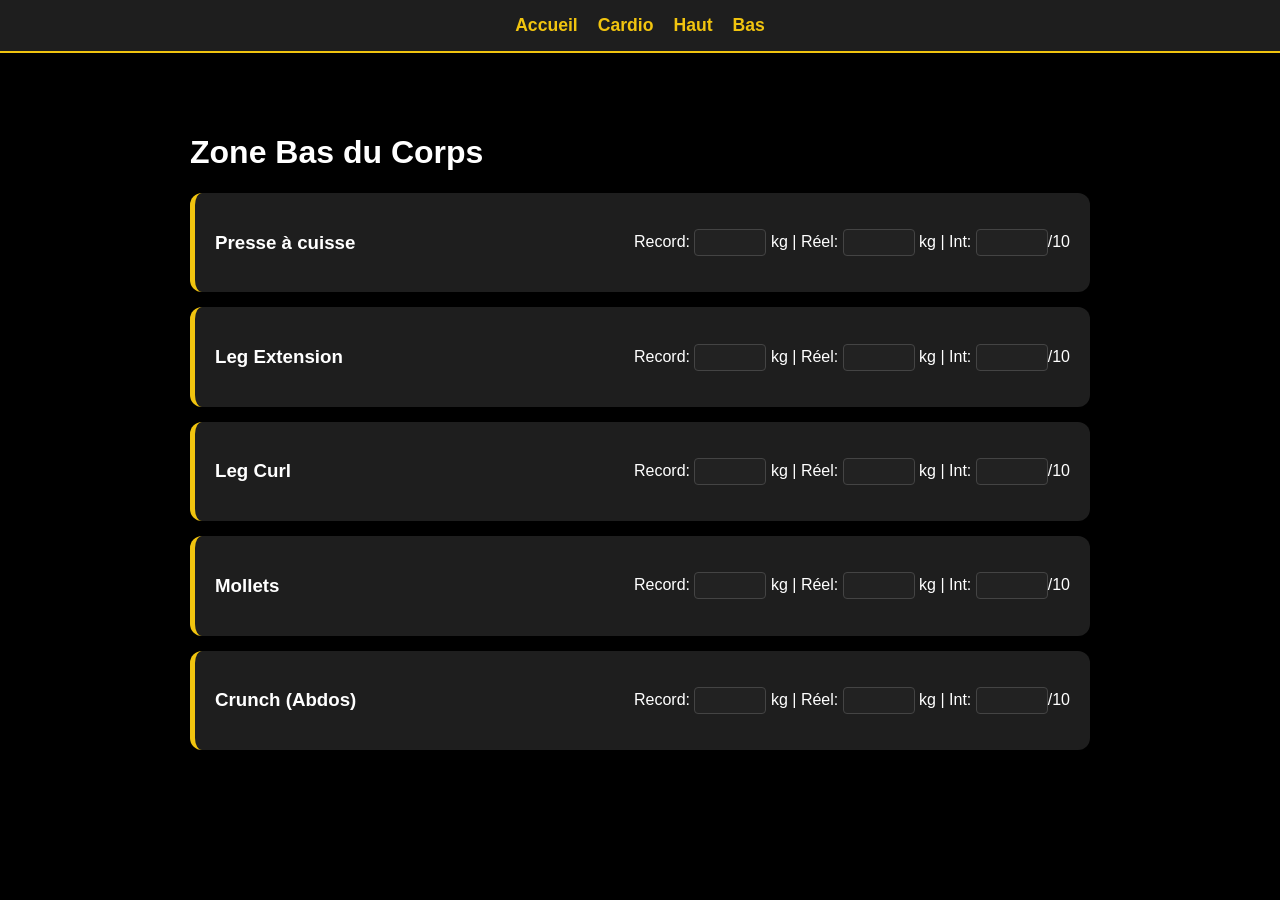
==== bas.html @ 9aebad84 "Intégration complète machines" ====
<!DOCTYPE html>
<html lang="fr">
<head>
    <meta charset="UTF-8">
    <link rel="stylesheet" href="style.css">
    <title>Bas du Corps - Salle 100</title>
</head>
<body>
    <nav>
        <a href="index.html">Accueil</a>
        <a href="cardio.html">Cardio</a>
        <a href="haut.html">Haut</a>
        <a href="bas.html">Bas</a>
    </nav>

    <div class="container">
        <h1>Zone Bas du Corps</h1>
        <div class="card"><h3>Presse à cuisse</h3><p>Record: <input type="number" class="input-charge"> kg | Réel: <input type="number" class="input-charge"> kg | Int: <input type="number" class="input-charge">/10</p></div>
        <div class="card"><h3>Leg Extension</h3><p>Record: <input type="number" class="input-charge"> kg | Réel: <input type="number" class="input-charge"> kg | Int: <input type="number" class="input-charge">/10</p></div>
        <div class="card"><h3>Leg Curl</h3><p>Record: <input type="number" class="input-charge"> kg | Réel: <input type="number" class="input-charge"> kg | Int: <input type="number" class="input-charge">/10</p></div>
        <div class="card"><h3>Mollets</h3><p>Record: <input type="number" class="input-charge"> kg | Réel: <input type="number" class="input-charge"> kg | Int: <input type="number" class="input-charge">/10</p></div>
        <div class="card"><h3>Crunch (Abdos)</h3><p>Record: <input type="number" class="input-charge"> kg | Réel: <input type="number" class="input-charge"> kg | Int: <input type="number" class="input-charge">/10</p></div>
    </div>
    <script src="script.js"></script>
</body>
</html>
---- style.css ----
/* Base */
body { margin: 0; font-family: 'Segoe UI', sans-serif; background-color: #000; color: #fff; }

/* Navigation */
nav { 
    background: #1e1e1e; padding: 15px; display: flex; justify-content: center; gap: 20px; 
    border-bottom: 2px solid #f1c40f; position: sticky; top: 0; 
}
nav a { color: #f1c40f; text-decoration: none; font-weight: bold; font-size: 1.1rem; }
nav a:hover { color: #fff; }

/* Hero et Conteneur */
.hero { height: 100vh; background: url('fond.jpg') no-repeat center center/cover; display: flex; align-items: center; justify-content: center; }
.overlay { background: rgba(0, 0, 0, 0.6); width: 100%; height: 100%; display: flex; align-items: center; justify-content: center; text-align: center; }
header h1 { font-size: 3rem; color: #f1c40f; margin-bottom: 10px; }

.container { padding: 40px; max-width: 900px; margin: 20px auto; }

/* Nouvelles Cartes Visuelles */
.card { 
    background: #1e1e1e; padding: 20px; border-radius: 12px; margin-bottom: 15px; 
    border-left: 5px solid #f1c40f; display: flex; justify-content: space-between; align-items: center;
}

/* Inputs existants */
.input-charge { width: 60px; background: #222; border: 1px solid #444; color: #f1c40f; text-align: center; padding: 5px; border-radius: 4px; }
button { padding: 15px 30px; font-size: 1.2rem; background: transparent; border: 2px solid #f1c40f; color: #f1c40f; cursor: pointer; transition: 0.3s; }
button:hover { background: #f1c40f; color: #000; }
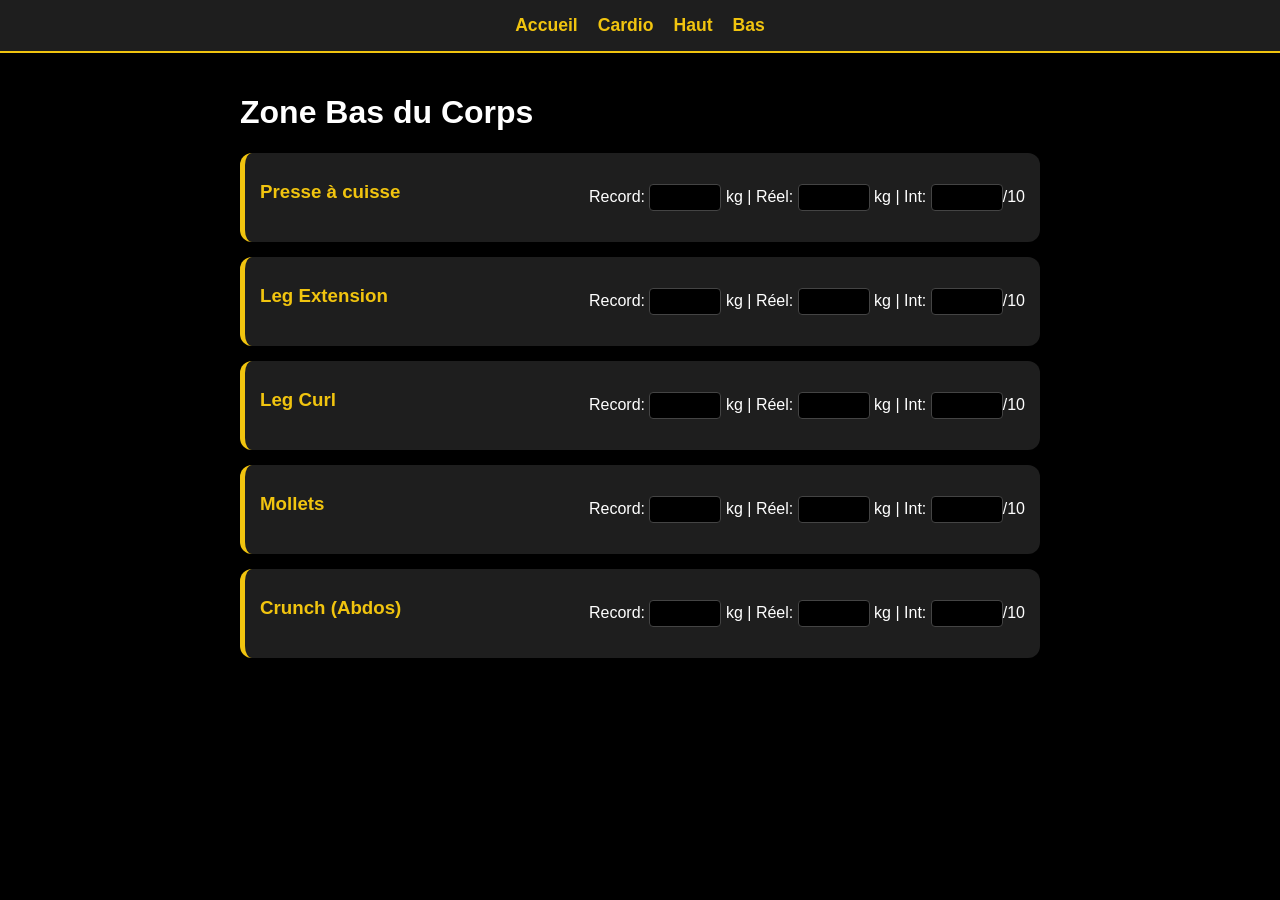
==== commit 1e116e26: "Séparation accueil et programme" ====
--- a/bas.html
+++ b/bas.html
@@ -7,7 +7,7 @@
 </head>
 <body>
     <nav>
-        <a href="index.html">Accueil</a>
+        <a href="dashboard.html">Accueil</a>
         <a href="cardio.html">Cardio</a>
         <a href="haut.html">Haut</a>
         <a href="bas.html">Bas</a>
--- a/style.css
+++ b/style.css
@@ -1,4 +1,4 @@
-/* Base */
+/* Style global */
 body { margin: 0; font-family: 'Segoe UI', sans-serif; background-color: #000; color: #fff; }
 
 /* Navigation */
@@ -7,22 +7,41 @@
     border-bottom: 2px solid #f1c40f; position: sticky; top: 0; 
 }
 nav a { color: #f1c40f; text-decoration: none; font-weight: bold; font-size: 1.1rem; }
-nav a:hover { color: #fff; }
 
-/* Hero et Conteneur */
-.hero { height: 100vh; background: url('fond.jpg') no-repeat center center/cover; display: flex; align-items: center; justify-content: center; }
-.overlay { background: rgba(0, 0, 0, 0.6); width: 100%; height: 100%; display: flex; align-items: center; justify-content: center; text-align: center; }
-header h1 { font-size: 3rem; color: #f1c40f; margin-bottom: 10px; }
+/* Conteneur */
+.container { padding: 20px; max-width: 800px; margin: 0 auto; }
 
-.container { padding: 40px; max-width: 900px; margin: 20px auto; }
-
-/* Nouvelles Cartes Visuelles */
+/* Cartes (Le design que tu veux) */
 .card { 
-    background: #1e1e1e; padding: 20px; border-radius: 12px; margin-bottom: 15px; 
-    border-left: 5px solid #f1c40f; display: flex; justify-content: space-between; align-items: center;
+    background: #1e1e1e; 
+    padding: 15px; 
+    border-radius: 12px; 
+    margin-bottom: 15px; 
+    border-left: 5px solid #f1c40f; 
+    display: flex; 
+    flex-direction: column;
 }
 
-/* Inputs existants */
-.input-charge { width: 60px; background: #222; border: 1px solid #444; color: #f1c40f; text-align: center; padding: 5px; border-radius: 4px; }
-button { padding: 15px 30px; font-size: 1.2rem; background: transparent; border: 2px solid #f1c40f; color: #f1c40f; cursor: pointer; transition: 0.3s; }
-button:hover { background: #f1c40f; color: #000; }+/* Ajustement pour que le texte et les inputs soient bien placés */
+h3 { margin: 0 0 10px 0; color: #f1c40f; }
+.input-charge { 
+    width: 60px; background: #000; border: 1px solid #444; 
+    color: #f1c40f; text-align: center; padding: 5px; border-radius: 4px; 
+}
+
+/* Responsivité (pour que ça soit beau sur téléphone) */
+@media (min-width: 600px) {
+    .card { flex-direction: row; justify-content: space-between; align-items: center; }
+}
+.row {
+    display: flex;
+    justify-content: space-between;
+    margin-top: 10px;
+    font-size: 0.9rem;
+}
+.row span {
+    display: flex;
+    flex-direction: column;
+    align-items: center;
+    gap: 5px;
+}
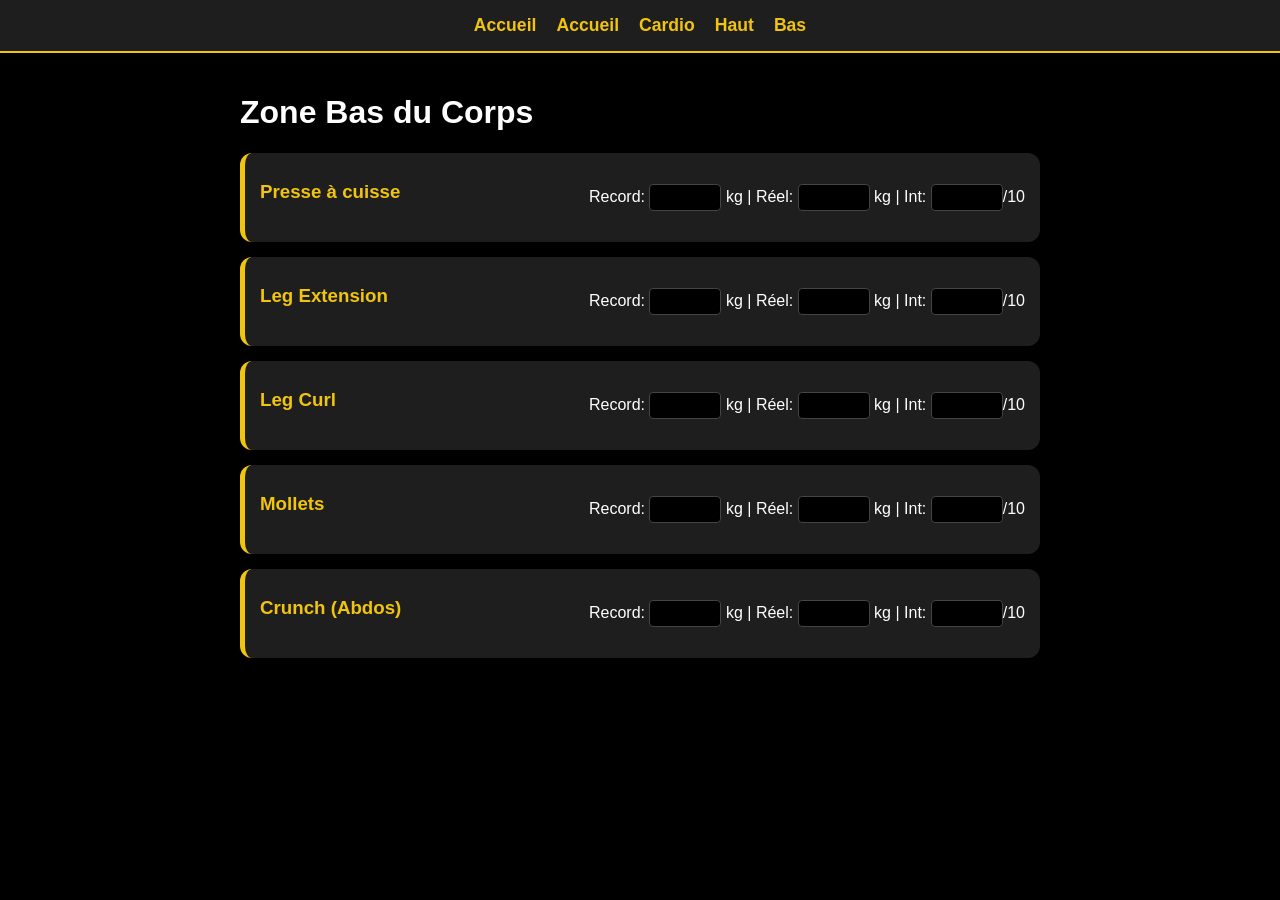
==== commit 2da23544: "Correction finale structure et navigation" ====
--- a/bas.html
+++ b/bas.html
@@ -7,6 +7,7 @@
 </head>
 <body>
     <nav>
+        <a href="index.html">Accueil</a>
         <a href="dashboard.html">Accueil</a>
         <a href="cardio.html">Cardio</a>
         <a href="haut.html">Haut</a>
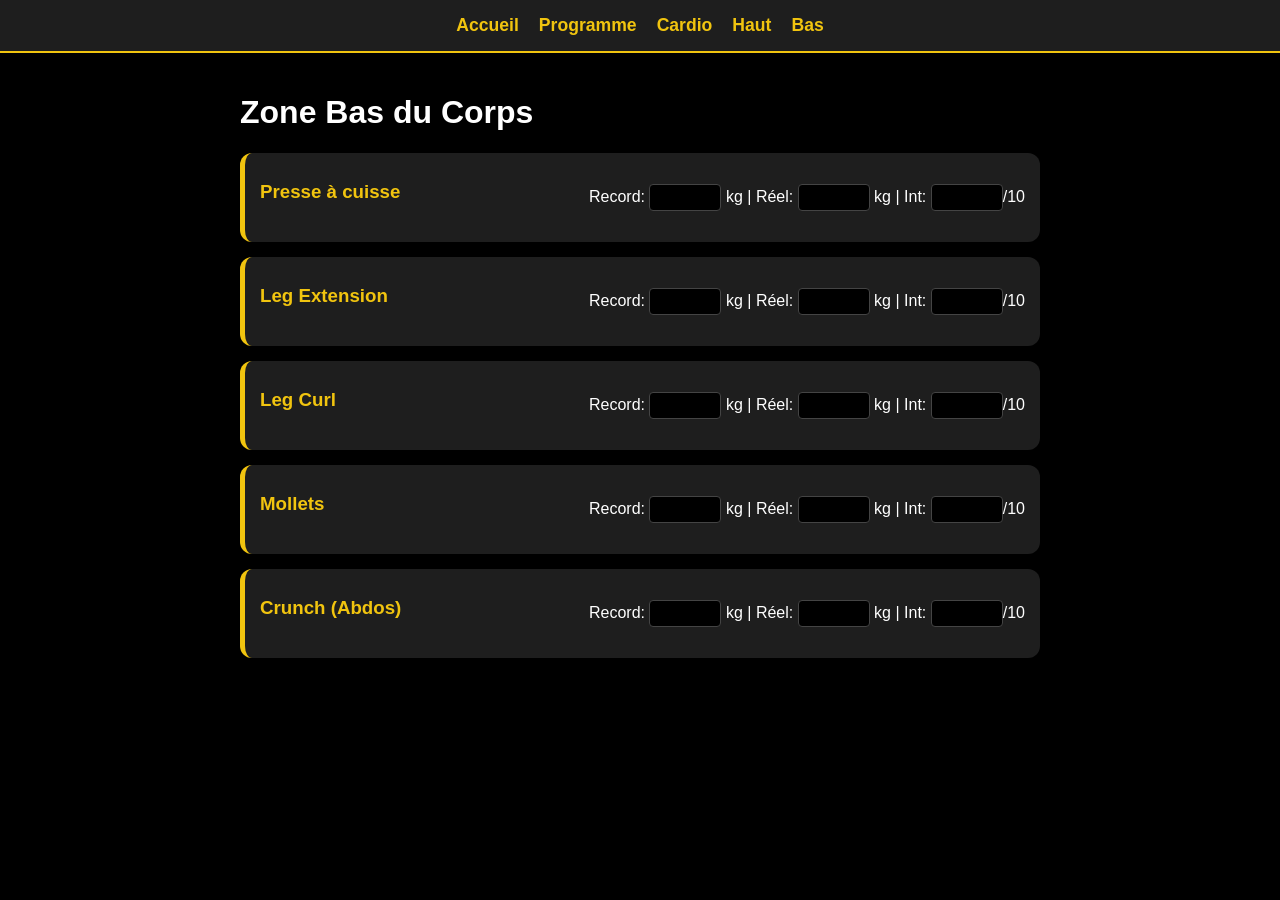
==== commit 4133a532: "Nettoyage du menu de navigation" ====
--- a/bas.html
+++ b/bas.html
@@ -7,9 +7,7 @@
 </head>
 <body>
     <nav>
-        <a href="index.html">Accueil</a>
-        <a href="dashboard.html">Accueil</a>
-        <a href="cardio.html">Cardio</a>
+        <a href="index.html">Accueil</a> <a href="dashboard.html">Programme</a> <a href="cardio.html">Cardio</a>
         <a href="haut.html">Haut</a>
         <a href="bas.html">Bas</a>
     </nav>
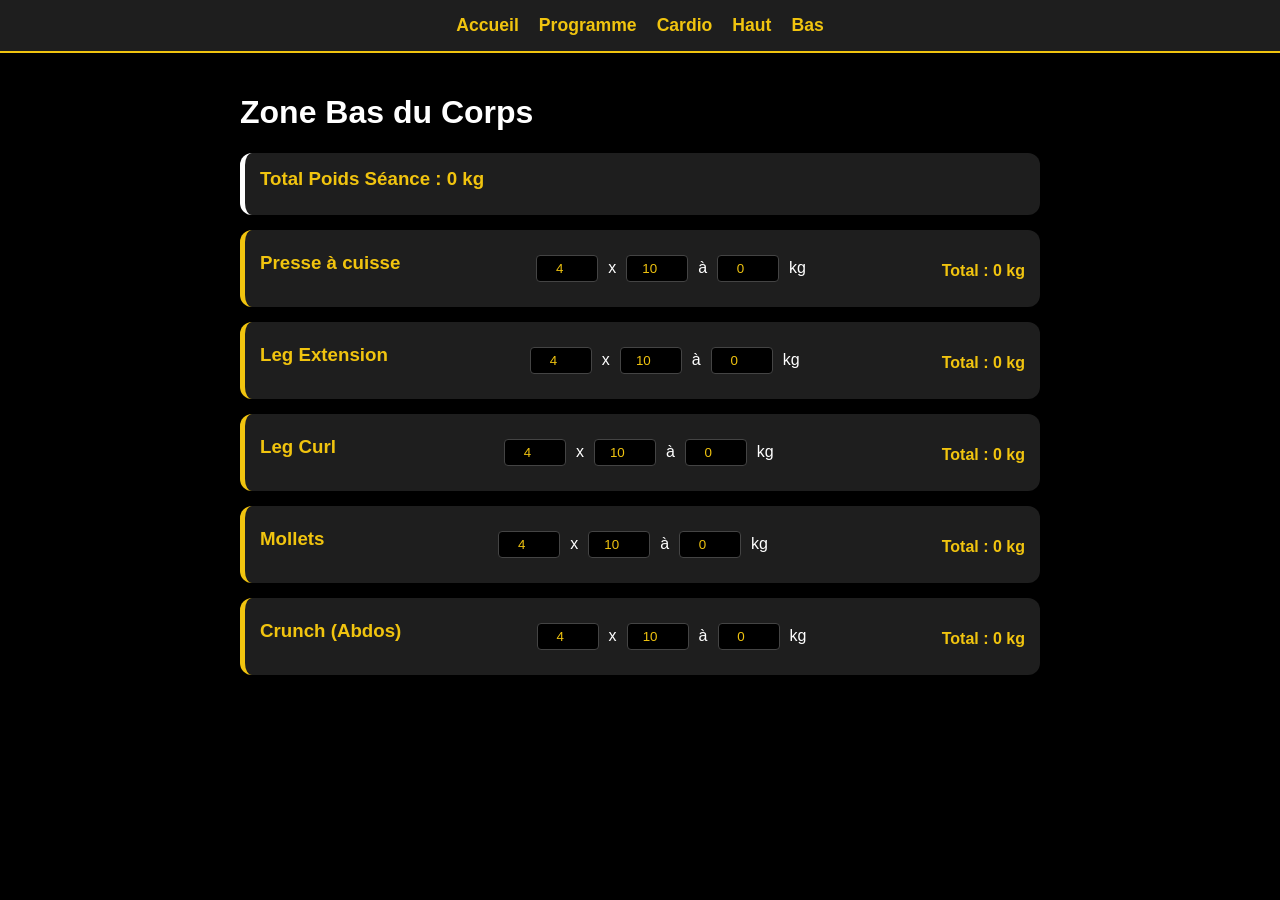
==== commit 75649316: "Déploiement final : structure, design accueil et calculs auto" ====
--- a/bas.html
+++ b/bas.html
@@ -7,18 +7,69 @@
 </head>
 <body>
     <nav>
-        <a href="index.html">Accueil</a> <a href="dashboard.html">Programme</a> <a href="cardio.html">Cardio</a>
+        <a href="index.html">Accueil</a> 
+        <a href="dashboard.html">Programme</a> 
+        <a href="cardio.html">Cardio</a>
         <a href="haut.html">Haut</a>
         <a href="bas.html">Bas</a>
     </nav>
 
     <div class="container">
         <h1>Zone Bas du Corps</h1>
-        <div class="card"><h3>Presse à cuisse</h3><p>Record: <input type="number" class="input-charge"> kg | Réel: <input type="number" class="input-charge"> kg | Int: <input type="number" class="input-charge">/10</p></div>
-        <div class="card"><h3>Leg Extension</h3><p>Record: <input type="number" class="input-charge"> kg | Réel: <input type="number" class="input-charge"> kg | Int: <input type="number" class="input-charge">/10</p></div>
-        <div class="card"><h3>Leg Curl</h3><p>Record: <input type="number" class="input-charge"> kg | Réel: <input type="number" class="input-charge"> kg | Int: <input type="number" class="input-charge">/10</p></div>
-        <div class="card"><h3>Mollets</h3><p>Record: <input type="number" class="input-charge"> kg | Réel: <input type="number" class="input-charge"> kg | Int: <input type="number" class="input-charge">/10</p></div>
-        <div class="card"><h3>Crunch (Abdos)</h3><p>Record: <input type="number" class="input-charge"> kg | Réel: <input type="number" class="input-charge"> kg | Int: <input type="number" class="input-charge">/10</p></div>
+        
+        <div class="card" style="border-left: 5px solid #fff;">
+            <h3>Total Poids Séance : <span id="grand-total">0</span> kg</h3>
+        </div>
+
+        <div class="card">
+            <h3>Presse à cuisse</h3>
+            <div class="stats-row">
+                <input type="number" class="sets" placeholder="Séries" value="4"> x 
+                <input type="number" class="reps" placeholder="Reps" value="10"> à 
+                <input type="number" class="weight" placeholder="Poids" value="0"> kg
+            </div>
+            <div class="result">Total : <span class="total-weight">0</span> kg</div>
+        </div>
+
+        <div class="card">
+            <h3>Leg Extension</h3>
+            <div class="stats-row">
+                <input type="number" class="sets" value="4"> x 
+                <input type="number" class="reps" value="10"> à 
+                <input type="number" class="weight" value="0"> kg
+            </div>
+            <div class="result">Total : <span class="total-weight">0</span> kg</div>
+        </div>
+
+        <div class="card">
+            <h3>Leg Curl</h3>
+            <div class="stats-row">
+                <input type="number" class="sets" value="4"> x 
+                <input type="number" class="reps" value="10"> à 
+                <input type="number" class="weight" value="0"> kg
+            </div>
+            <div class="result">Total : <span class="total-weight">0</span> kg</div>
+        </div>
+
+        <div class="card">
+            <h3>Mollets</h3>
+            <div class="stats-row">
+                <input type="number" class="sets" value="4"> x 
+                <input type="number" class="reps" value="10"> à 
+                <input type="number" class="weight" value="0"> kg
+            </div>
+            <div class="result">Total : <span class="total-weight">0</span> kg</div>
+        </div>
+
+        <div class="card">
+            <h3>Crunch (Abdos)</h3>
+            <div class="stats-row">
+                <input type="number" class="sets" value="4"> x 
+                <input type="number" class="reps" value="10"> à 
+                <input type="number" class="weight" value="0"> kg
+            </div>
+            <div class="result">Total : <span class="total-weight">0</span> kg</div>
+        </div>
     </div>
     <script src="script.js"></script>
 </body>
--- a/style.css
+++ b/style.css
@@ -8,10 +8,45 @@
 }
 nav a { color: #f1c40f; text-decoration: none; font-weight: bold; font-size: 1.1rem; }
 
-/* Conteneur */
+/* --- Partie Accueil (Hero) --- */
+.hero {
+    height: 100vh;
+    display: flex;
+    justify-content: center;
+    align-items: center;
+    background-image: url('fond.jpg'); /* Image de fond corrigée */
+    background-size: cover;
+    background-position: center;
+    background-repeat: no-repeat;
+}
+
+.overlay {
+    background: rgba(0, 0, 0, 0.7); /* Voile sombre pour la lisibilité */
+    padding: 40px;
+    border-radius: 20px;
+    text-align: center;
+    border: 1px solid #f1c40f;
+}
+
+.hero h1 { font-size: 2.5rem; color: #f1c40f; margin-bottom: 10px; }
+.hero p { font-size: 1.2rem; margin-bottom: 25px; }
+
+.hero button {
+    padding: 15px 30px;
+    font-size: 1.2rem;
+    background-color: #f1c40f;
+    border: none;
+    border-radius: 8px;
+    cursor: pointer;
+    font-weight: bold;
+    color: #000;
+    transition: 0.3s;
+}
+.hero button:hover { background-color: #d4ac0d; }
+
+/* --- Partie Conteneur (Dashboard & Exercices) --- */
 .container { padding: 20px; max-width: 800px; margin: 0 auto; }
 
-/* Cartes (Le design que tu veux) */
 .card { 
     background: #1e1e1e; 
     padding: 15px; 
@@ -22,17 +57,17 @@
     flex-direction: column;
 }
 
-/* Ajustement pour que le texte et les inputs soient bien placés */
 h3 { margin: 0 0 10px 0; color: #f1c40f; }
 .input-charge { 
     width: 60px; background: #000; border: 1px solid #444; 
     color: #f1c40f; text-align: center; padding: 5px; border-radius: 4px; 
 }
 
-/* Responsivité (pour que ça soit beau sur téléphone) */
+/* Responsivité */
 @media (min-width: 600px) {
     .card { flex-direction: row; justify-content: space-between; align-items: center; }
 }
+
 .row {
     display: flex;
     justify-content: space-between;
@@ -44,4 +79,27 @@
     flex-direction: column;
     align-items: center;
     gap: 5px;
+}
+/* --- Styles pour les nouveaux calculs --- */
+.stats-row { 
+    display: flex; 
+    gap: 10px; 
+    align-items: center; 
+    margin: 10px 0; 
+    color: #fff;
+}
+.sets, .reps, .weight { 
+    width: 50px; 
+    padding: 5px; 
+    background: #000; 
+    color: #f1c40f; 
+    border: 1px solid #444; 
+    border-radius: 4px; 
+    text-align: center; 
+}
+.result { 
+    font-weight: bold; 
+    color: #f1c40f; 
+    margin-top: 5px; 
+    font-size: 1rem;
 }
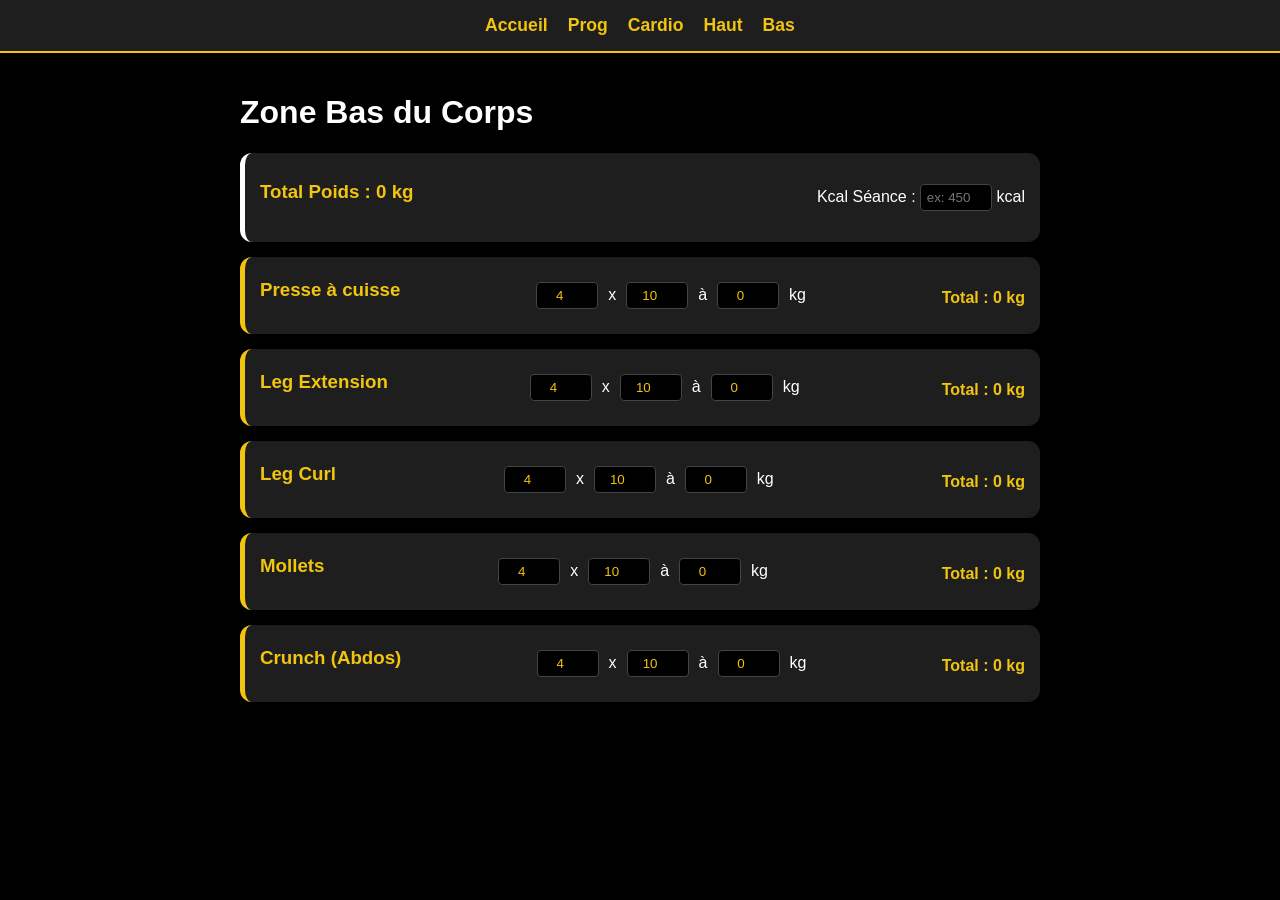
==== commit bfbe32eb: "Déploiement final responsive pour S24 FE" ====
--- a/bas.html
+++ b/bas.html
@@ -2,13 +2,14 @@
 <html lang="fr">
 <head>
     <meta charset="UTF-8">
+    <meta name="viewport" content="width=device-width, initial-scale=1.0">
     <link rel="stylesheet" href="style.css">
     <title>Bas du Corps - Salle 100</title>
 </head>
 <body>
     <nav>
         <a href="index.html">Accueil</a> 
-        <a href="dashboard.html">Programme</a> 
+        <a href="dashboard.html">Prog</a> 
         <a href="cardio.html">Cardio</a>
         <a href="haut.html">Haut</a>
         <a href="bas.html">Bas</a>
@@ -18,15 +19,16 @@
         <h1>Zone Bas du Corps</h1>
         
         <div class="card" style="border-left: 5px solid #fff;">
-            <h3>Total Poids Séance : <span id="grand-total">0</span> kg</h3>
+            <h3>Total Poids : <span id="grand-total">0</span> kg</h3>
+            <p>Kcal Séance : <input type="number" class="input-charge" placeholder="ex: 450"> kcal</p>
         </div>
 
         <div class="card">
             <h3>Presse à cuisse</h3>
             <div class="stats-row">
-                <input type="number" class="sets" placeholder="Séries" value="4"> x 
-                <input type="number" class="reps" placeholder="Reps" value="10"> à 
-                <input type="number" class="weight" placeholder="Poids" value="0"> kg
+                <input type="number" class="sets" value="4"> x 
+                <input type="number" class="reps" value="10"> à 
+                <input type="number" class="weight" value="0"> kg
             </div>
             <div class="result">Total : <span class="total-weight">0</span> kg</div>
         </div>
--- a/style.css
+++ b/style.css
@@ -14,14 +14,14 @@
     display: flex;
     justify-content: center;
     align-items: center;
-    background-image: url('fond.jpg'); /* Image de fond corrigée */
+    background-image: url('fond.jpg');
     background-size: cover;
     background-position: center;
     background-repeat: no-repeat;
 }
 
 .overlay {
-    background: rgba(0, 0, 0, 0.7); /* Voile sombre pour la lisibilité */
+    background: rgba(0, 0, 0, 0.7);
     padding: 40px;
     border-radius: 20px;
     text-align: center;
